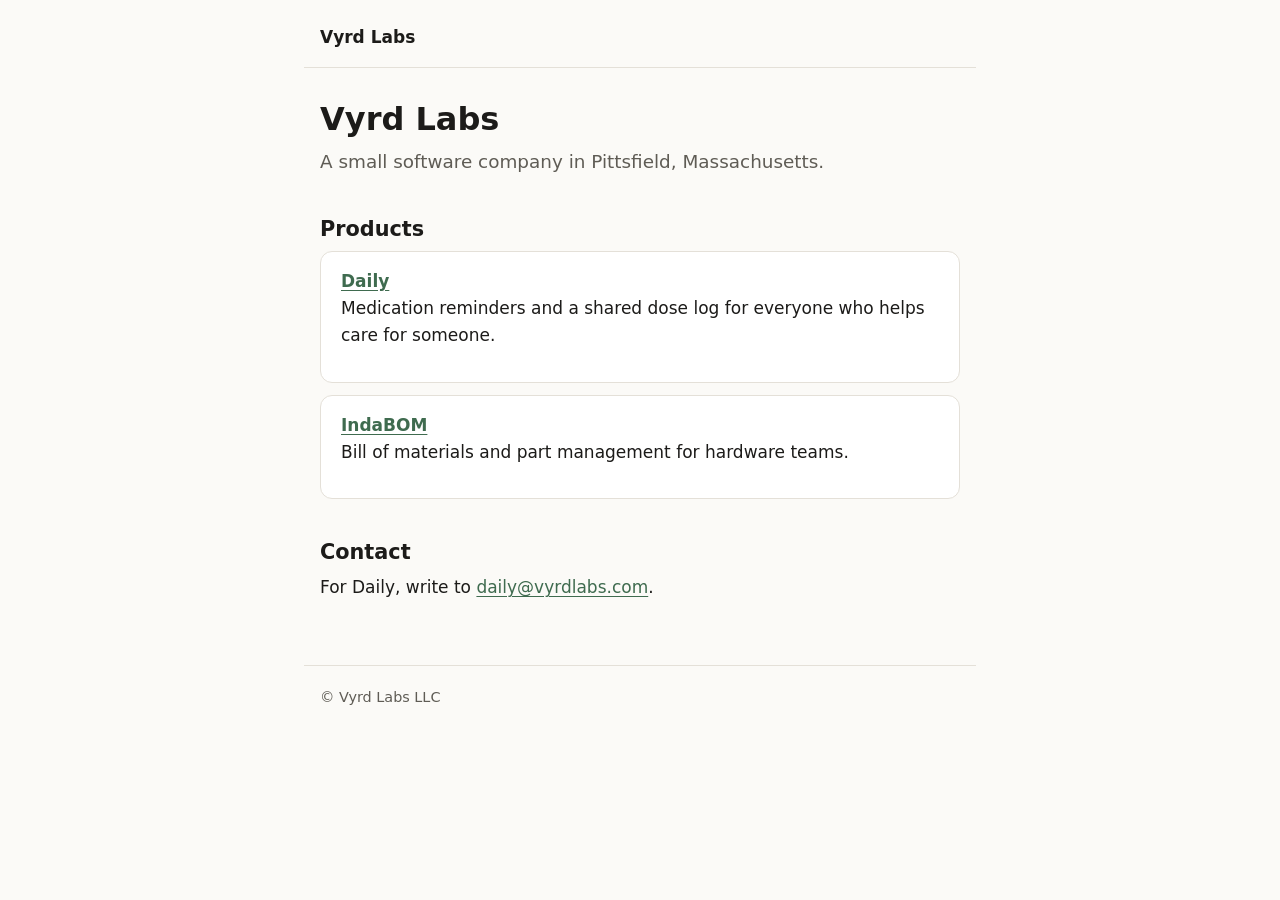
==== index.html @ e2d815bb "Add vyrdlabs.com site with Daily privacy, terms and account deletion pages Co-Authored-By: Claude Op" ====
<!doctype html>
<html lang="en">
<head>
  <meta charset="utf-8">
  <meta name="viewport" content="width=device-width, initial-scale=1">
  <title>Vyrd Labs</title>
  <meta name="description" content="Vyrd Labs LLC makes IndaBOM and Daily.">
  <link rel="stylesheet" href="/assets/site.css">
</head>
<body>
  <header class="site-header">
    <a class="brand" href="/">Vyrd Labs</a>
  </header>
  <main>
    <h1>Vyrd Labs</h1>
    <p class="lead">A small software company in Pittsfield, Massachusetts.</p>

    <h2>Products</h2>
    <ul class="cards">
      <li>
        <a href="/daily/">Daily</a>
        <p>Medication reminders and a shared dose log for everyone who helps care for someone.</p>
      </li>
      <li>
        <a href="https://indabom.com">IndaBOM</a>
        <p>Bill of materials and part management for hardware teams.</p>
      </li>
    </ul>

    <h2>Contact</h2>
    <p>For Daily, write to <a href="mailto:daily@vyrdlabs.com">daily@vyrdlabs.com</a>.</p>
  </main>
  <footer class="site-footer">
    © Vyrd Labs LLC
  </footer>
</body>
</html>
---- assets/site.css ----
:root {
  --background: #fbfaf7;
  --surface: #ffffff;
  --text: #1c1b19;
  --text-muted: #5f5c55;
  --border: #e4e0d8;
  --accent: #3f6b4f;
  --accent-soft: #e6efe8;
  --warning-soft: #fbf1dc;
  --measure: 42rem;
  color-scheme: light;
}

@media (prefers-color-scheme: dark) {
  :root:not([data-theme="light"]) {
    --background: #151513;
    --surface: #1d1d1a;
    --text: #ecebe6;
    --text-muted: #a9a69d;
    --border: #34332f;
    --accent: #8fc2a0;
    --accent-soft: #223027;
    --warning-soft: #2f2a1c;
    color-scheme: dark;
  }
}

:root[data-theme="dark"] {
  --background: #151513;
  --surface: #1d1d1a;
  --text: #ecebe6;
  --text-muted: #a9a69d;
  --border: #34332f;
  --accent: #8fc2a0;
  --accent-soft: #223027;
  --warning-soft: #2f2a1c;
  color-scheme: dark;
}

*,
*::before,
*::after {
  box-sizing: border-box;
}

body {
  margin: 0;
  background: var(--background);
  color: var(--text);
  font: 17px/1.6 system-ui, -apple-system, "Segoe UI", Roboto, sans-serif;
  -webkit-text-size-adjust: 100%;
}

.site-header,
main,
.site-footer {
  max-width: var(--measure);
  margin: 0 auto;
  padding: 0 16px;
}

.site-header {
  display: flex;
  flex-wrap: wrap;
  gap: 0.5rem 1.25rem;
  align-items: baseline;
  padding-top: 1.5rem;
  padding-bottom: 1rem;
  border-bottom: 1px solid var(--border);
}

.site-header .brand {
  font-weight: 650;
  color: var(--text);
  text-decoration: none;
  margin-right: auto;
}

.site-header nav {
  display: flex;
  flex-wrap: wrap;
  gap: 0.25rem 1rem;
  font-size: 0.95rem;
}

main {
  padding-top: 2rem;
  padding-bottom: 3rem;
}

h1 {
  font-size: 2rem;
  line-height: 1.2;
  margin: 0 0 0.5rem;
}

h2 {
  font-size: 1.3rem;
  line-height: 1.3;
  margin: 2.5rem 0 0.5rem;
}

h3 {
  font-size: 1.05rem;
  margin: 1.5rem 0 0.25rem;
}

p,
ul,
ol {
  margin: 0 0 1rem;
}

li + li {
  margin-top: 0.35rem;
}

a {
  color: var(--accent);
  text-underline-offset: 0.15em;
}

.lead {
  font-size: 1.15rem;
  color: var(--text-muted);
}

.updated {
  color: var(--text-muted);
  font-size: 0.95rem;
}

.callout {
  background: var(--accent-soft);
  border: 1px solid var(--border);
  border-radius: 12px;
  padding: 1rem 1.25rem;
  margin: 1.5rem 0;
}

.callout.warning {
  background: var(--warning-soft);
}

.callout > :last-child {
  margin-bottom: 0;
}

.table-wrap {
  overflow-x: auto;
  margin: 0 0 1rem;
}

table {
  border-collapse: collapse;
  width: 100%;
  font-size: 0.95rem;
}

th,
td {
  text-align: left;
  vertical-align: top;
  padding: 0.5rem 0.75rem 0.5rem 0;
  border-bottom: 1px solid var(--border);
}

.cards {
  list-style: none;
  padding: 0;
  display: grid;
  gap: 0.75rem;
}

.cards li {
  margin: 0;
  background: var(--surface);
  border: 1px solid var(--border);
  border-radius: 12px;
  padding: 1rem 1.25rem;
}

.cards a {
  font-weight: 600;
}

.site-footer {
  border-top: 1px solid var(--border);
  padding-top: 1.25rem;
  padding-bottom: 2rem;
  color: var(--text-muted);
  font-size: 0.9rem;
}
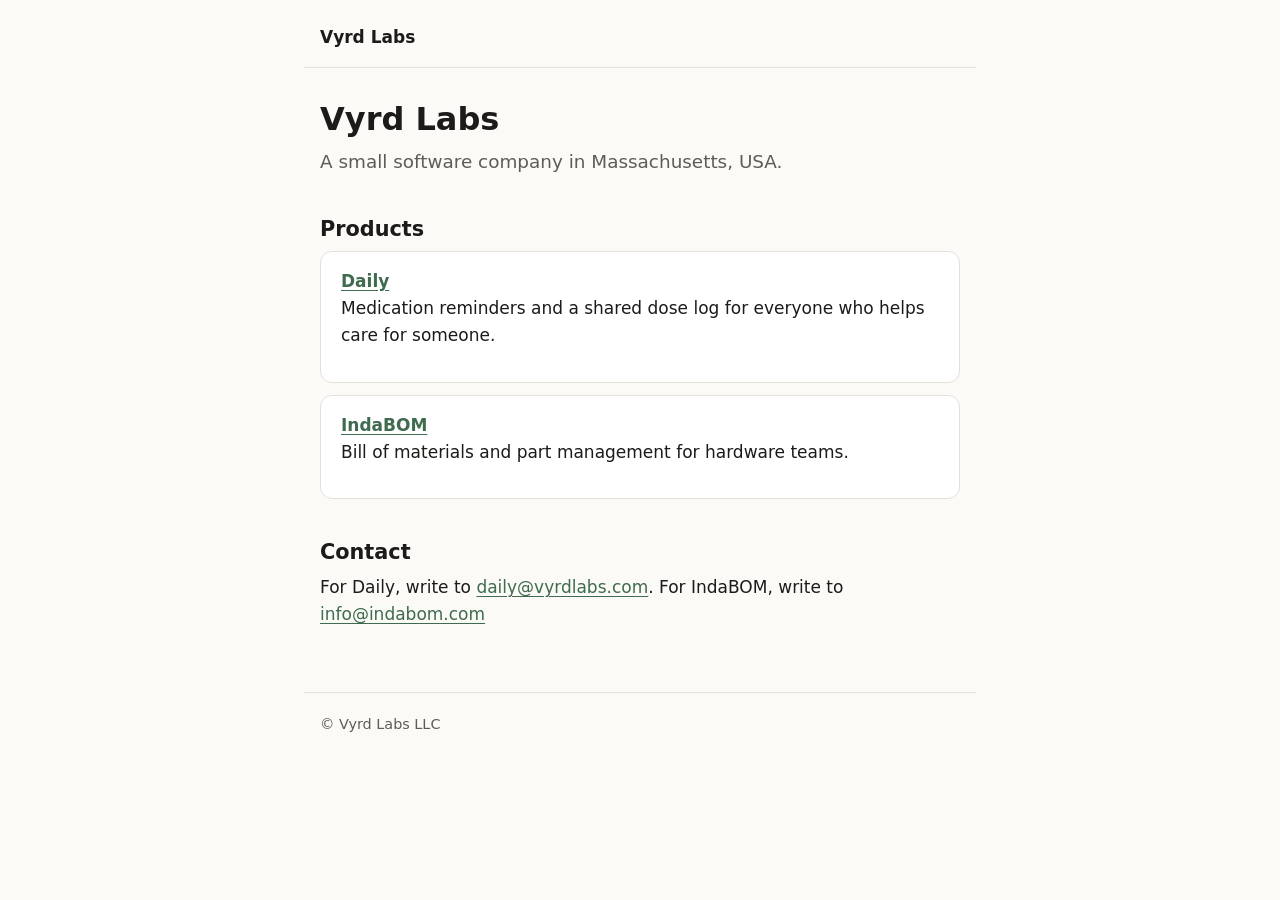
==== commit 8e27b9b7: "tweak homepage" ====
--- a/index.html
+++ b/index.html
@@ -13,7 +13,7 @@
   </header>
   <main>
     <h1>Vyrd Labs</h1>
-    <p class="lead">A small software company in Pittsfield, Massachusetts.</p>
+    <p class="lead">A small software company in Massachusetts, USA.</p>
 
     <h2>Products</h2>
     <ul class="cards">
@@ -28,7 +28,7 @@
     </ul>
 
     <h2>Contact</h2>
-    <p>For Daily, write to <a href="mailto:daily@vyrdlabs.com">daily@vyrdlabs.com</a>.</p>
+    <p>For Daily, write to <a href="mailto:daily@vyrdlabs.com">daily@vyrdlabs.com</a>. For IndaBOM, write to <a href="mailto:info@indabom.com">info@indabom.com</a></p>
   </main>
   <footer class="site-footer">
     © Vyrd Labs LLC
--- a/assets/site.css
+++ b/assets/site.css
@@ -105,6 +105,11 @@
   margin: 1.5rem 0 0.25rem;
 }
 
+h4 {
+  font-size: 1rem;
+  margin: 1.25rem 0 0.25rem;
+}
+
 p,
 ul,
 ol {
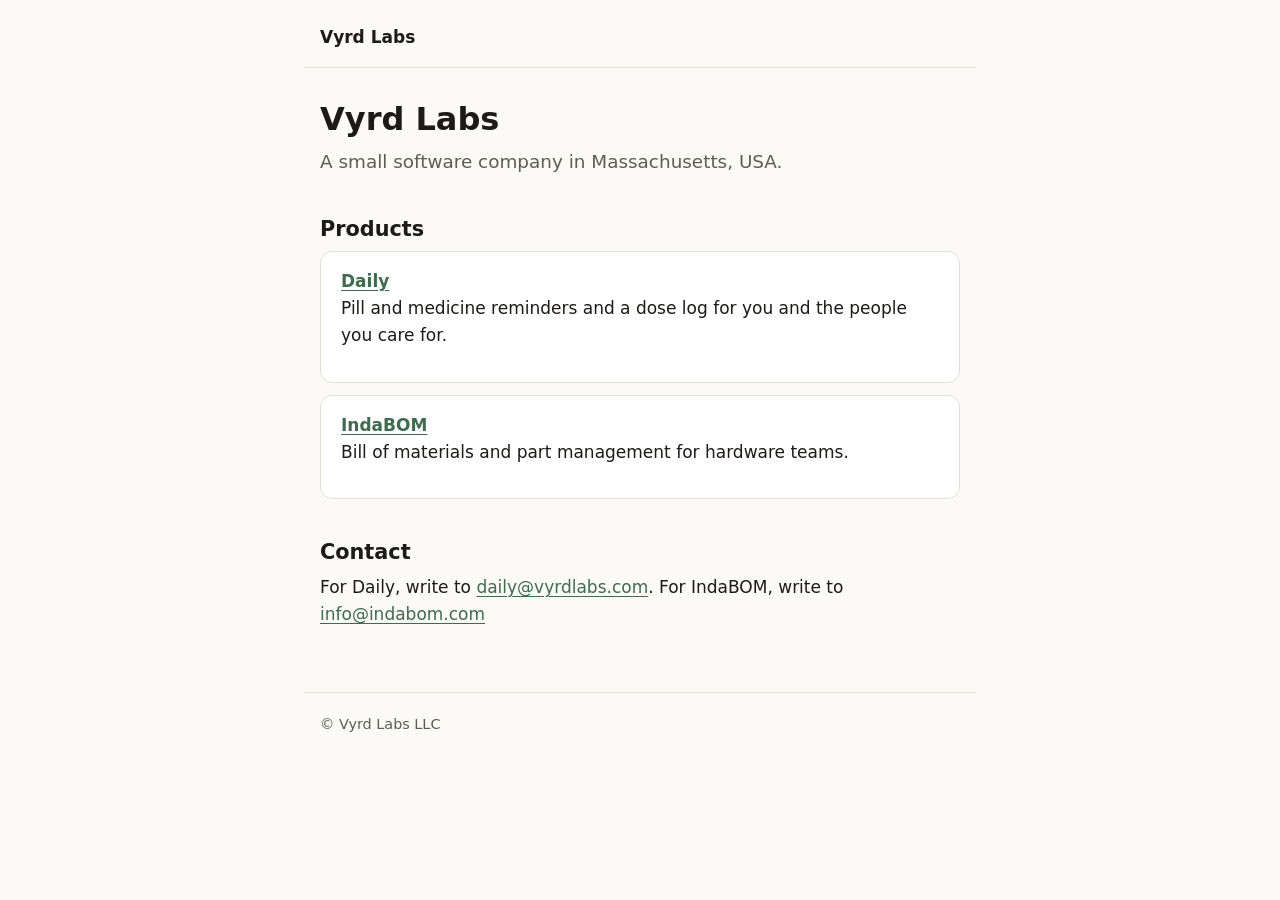
==== commit 75f82de2: "Turn the Daily page into a landing page for the Play listing Adds the Google Play badge, two listing" ====
--- a/index.html
+++ b/index.html
@@ -19,7 +19,7 @@
     <ul class="cards">
       <li>
         <a href="/daily/">Daily</a>
-        <p>Medication reminders and a shared dose log for everyone who helps care for someone.</p>
+        <p>Pill and medicine reminders and a dose log for you and the people you care for.</p>
       </li>
       <li>
         <a href="https://indabom.com">IndaBOM</a>
--- a/assets/site.css
+++ b/assets/site.css
@@ -196,3 +196,48 @@
   color: var(--text-muted);
   font-size: 0.9rem;
 }
+
+.hero {
+  display: flex;
+  flex-wrap: wrap;
+  gap: 1rem 1.5rem;
+  align-items: flex-start;
+  margin-bottom: 1.5rem;
+}
+
+.app-icon {
+  width: 96px;
+  height: 96px;
+  border-radius: 22px;
+  flex-shrink: 0;
+}
+
+.store-badge {
+  display: inline-block;
+  line-height: 0;
+}
+
+.store-badge img {
+  width: 194px;
+  height: auto;
+}
+
+.screenshots {
+  list-style: none;
+  padding: 0;
+  display: grid;
+  grid-template-columns: repeat(2, minmax(0, 1fr));
+  gap: 1rem;
+  margin: 1.5rem 0;
+}
+
+.screenshots li {
+  margin: 0;
+}
+
+.screenshots img {
+  width: 100%;
+  height: auto;
+  border-radius: 12px;
+  border: 1px solid var(--border);
+}
